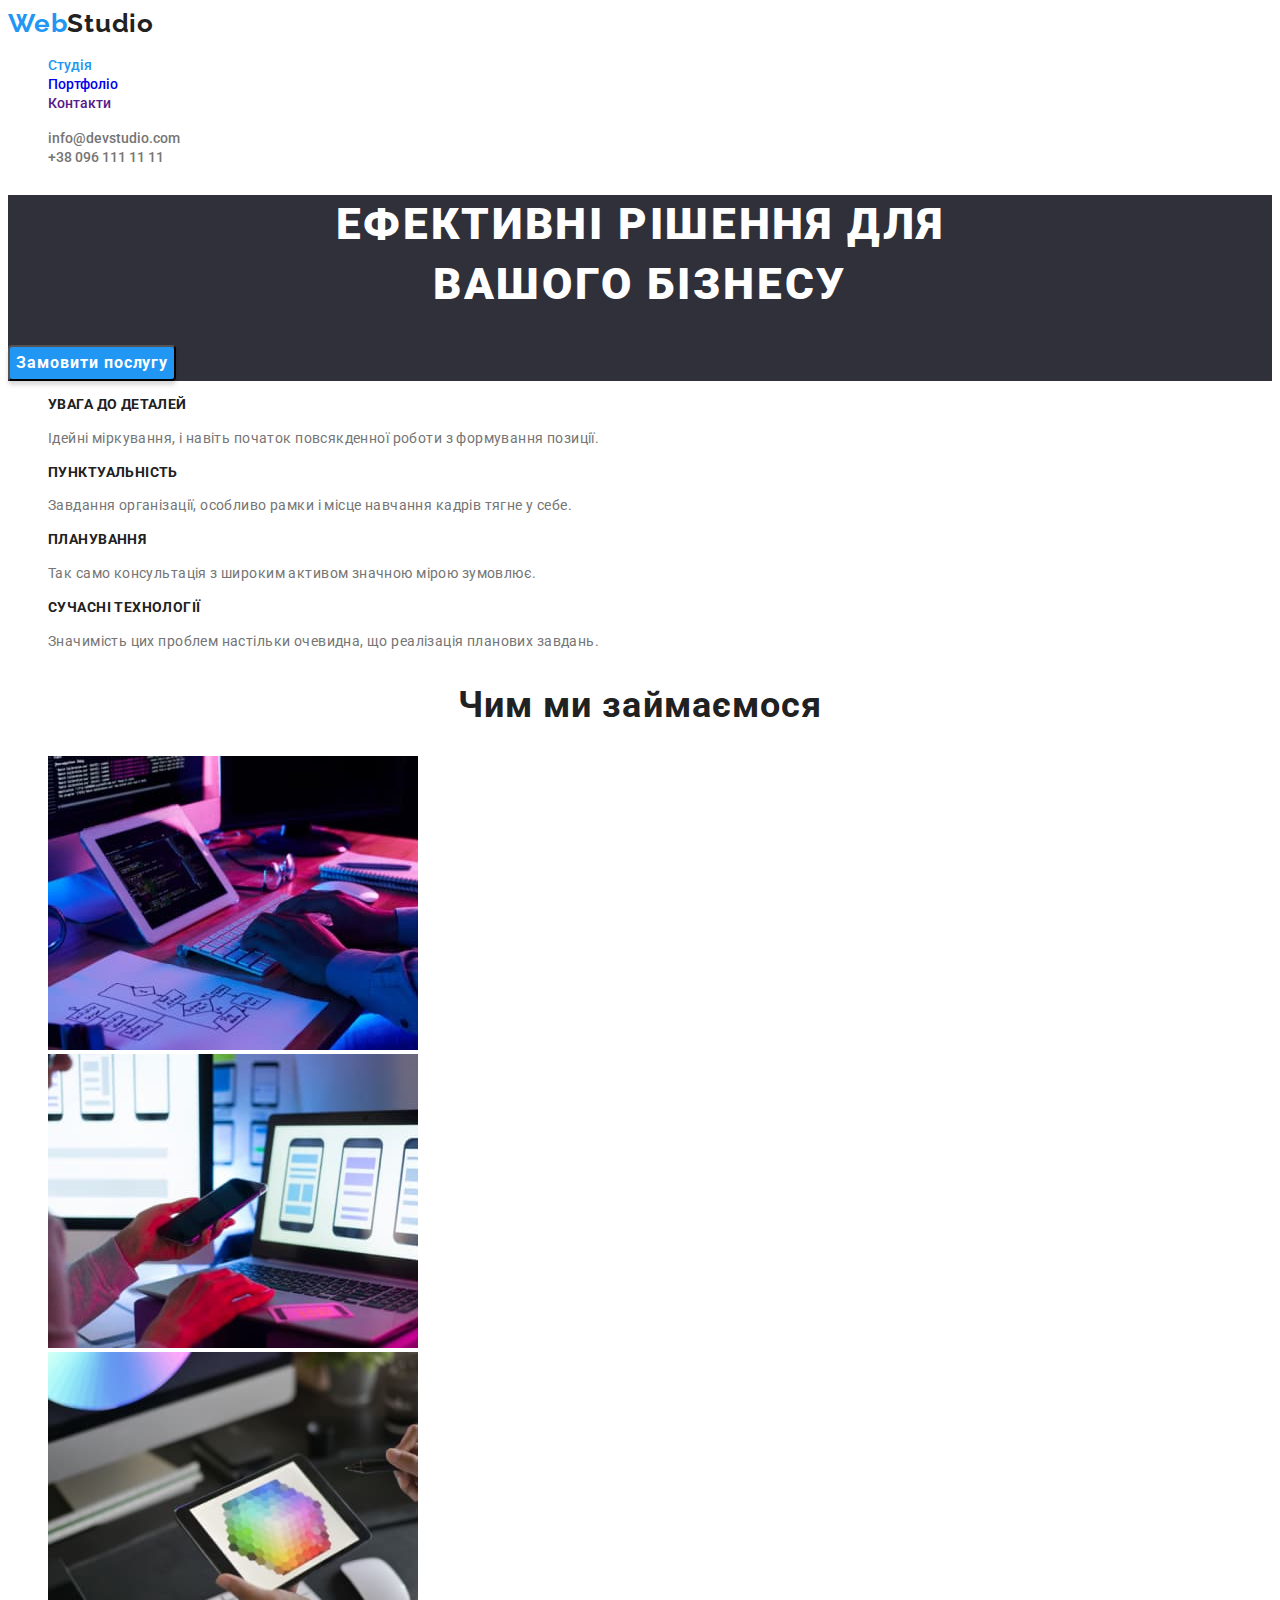
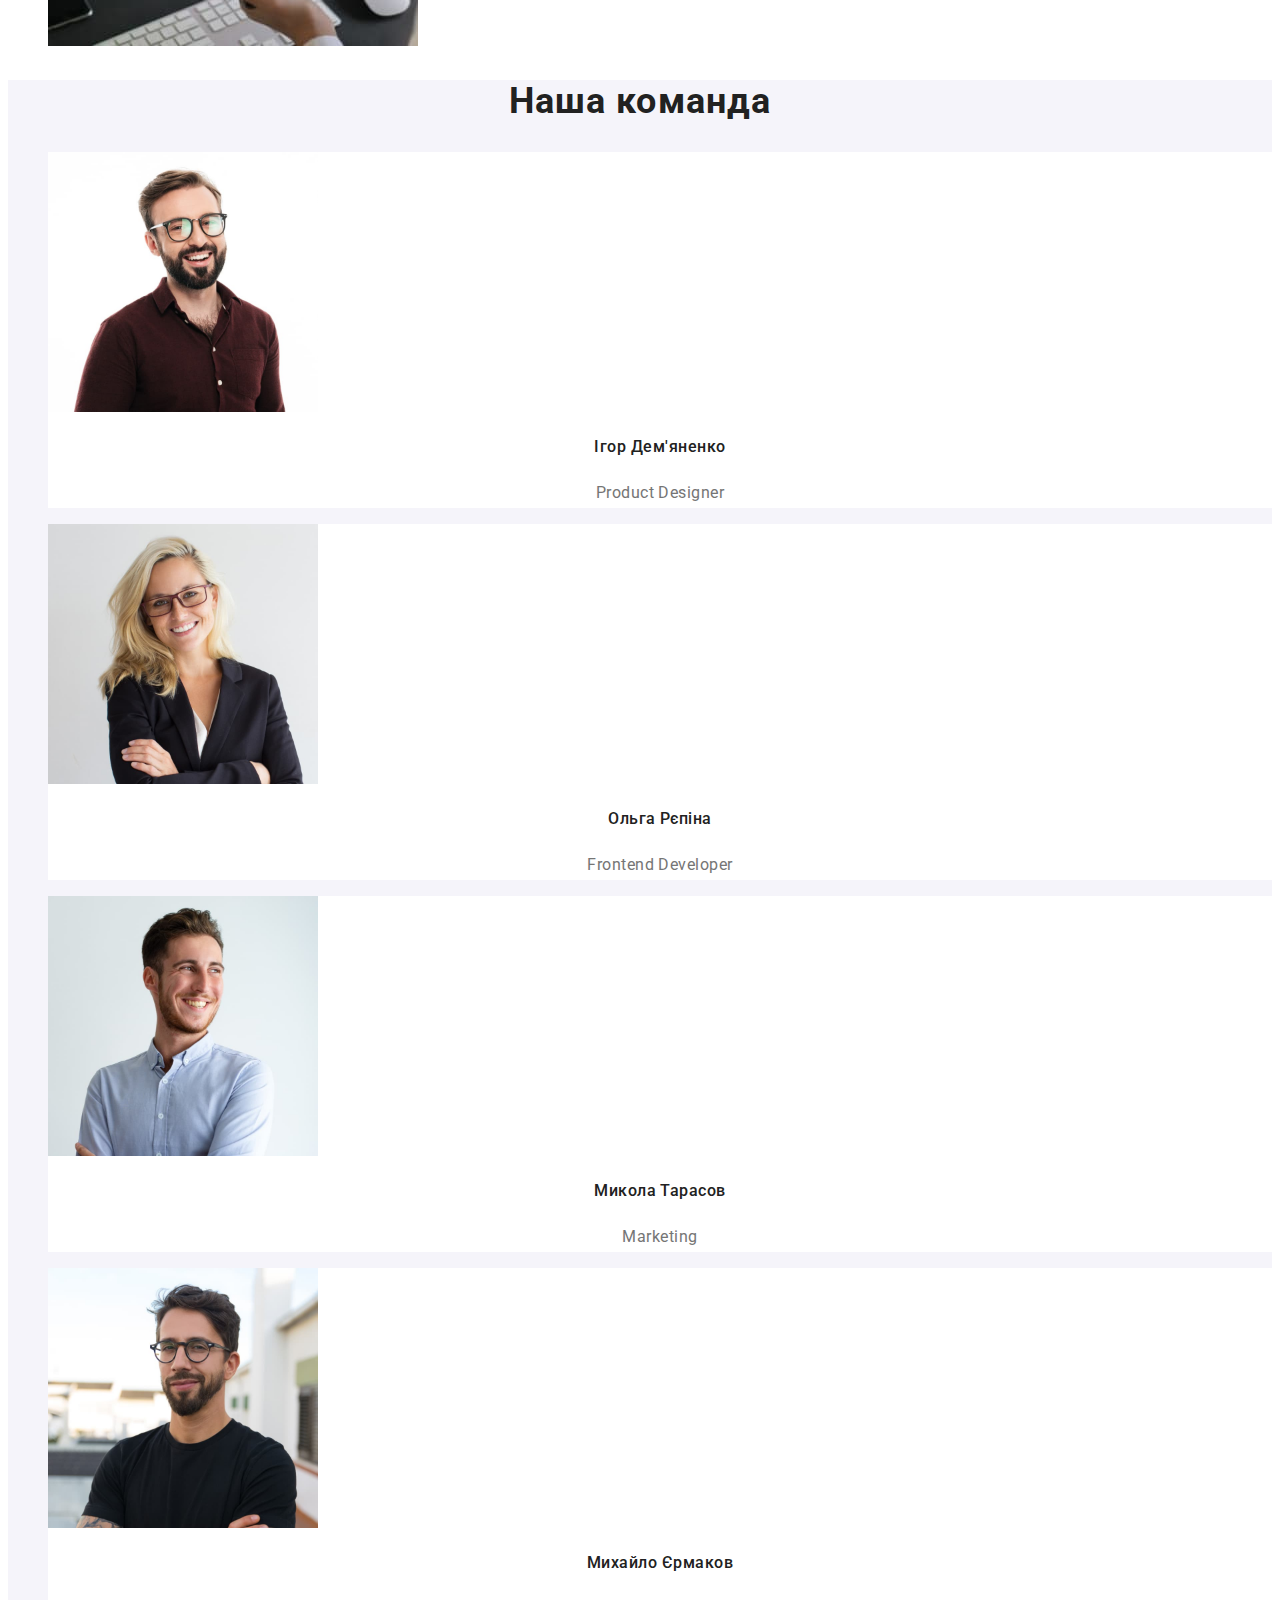
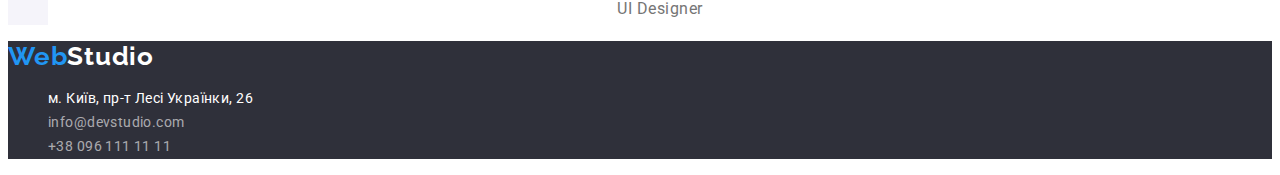
==== index.html @ 3e216400 "Створено репозиторій 3 д/з. Зміненно назви класів" ====
<!DOCTYPE html>
<html lang="uk">
  <head>
    <meta charset="UTF-8" />
    <meta http-equiv="X-UA-Compatible" content="IE=edge" />
    <meta name="viewport" content="width=device-width, initial-scale=1.0" />
    <title>Document</title>
    <!-- Завантаження таблиці стилів -->
    <link rel="stylesheet" href="./css/styles.css" />
    <!-- Завантаження шрифтів -->
    <link rel="preconnect" href="https://fonts.googleapis.com" />
    <link rel="preconnect" href="https://fonts.gstatic.com" crossorigin />
    <link
      href="https://fonts.googleapis.com/css2?family=Raleway:wght@700&family=Roboto:wght@400;500;700;900&display=swap"
      rel="stylesheet"
    />
  </head>
  <body>
    <header class="header">
      <nav class="nav">
        <a href="./index.html" class="logo">Web<span class="logo-header">Studio</span></a>
        <ul class="nav-list">
          <li class="nav-item">
            <a href="./index.html" class="nav-link current">Студія</a>
          </li>
          <li class="nav-item"><a href="./portfolio.html" class="nav-link">Портфоліо</a></li>
          <li class="nav-item"><a href="" class="nav-link">Контакти</a></li>
        </ul>
      </nav>

      <ul class="contact-list">
        <li class="contact-item">
          <a href="mailto:info@devstudio.com" class="contact-link">info@devstudio.com</a>
        </li>
        <li class="contact-item">
          <a href="tel:+380961111111" class="contact-link">+38 096 111 11 11</a>
        </li>
      </ul>
    </header>

    <main>
      <!-- Герой -->
      <section class="hero">
        <h1 class="hero-caption">
          Ефективні рішення для <br />
          вашого бізнесу
        </h1>
        <button type="button" class="hero-btn">Замовити послугу</button>
      </section>
      <!-- Секція "feature", Особливості  -->
      <section class="features">
        <h2 class="features-caption visually-hidden">Особливості</h2>
        <ul class="features-list">
          <li class="features-item">
            <h3 class="features-title">Увага до деталей</h3>
            <p class="features-subtitle">
              Ідейні міркування, і навіть початок повсякденної роботи з формування позиції.
            </p>
          </li>
          <li class="features-item">
            <h3 class="features-title">Пунктуальність</h3>
            <p class="features-subtitle">
              Завдання організації, особливо рамки і місце навчання кадрів тягне у себе.
            </p>
          </li>
          <li class="features-item">
            <h3 class="features-title">Планування</h3>
            <p class="features-subtitle">
              Так само консультація з широким активом значною мірою зумовлює.
            </p>
          </li>
          <li class="features-item">
            <h3 class="features-title">Сучасні технології</h3>
            <p class="features-subtitle">
              Значимість цих проблем настільки очевидна, що реалізація планових завдань.
            </p>
          </li>
        </ul>
      </section>
      <!-- Секція "product. Чим ми займаємося -->
      <section class="product">
        <h2 class="product-caption">Чим ми займаємося</h2>
        <ul class="product-list">
          <li class="product-item">
            <img class="product-img" src="./images/box1.jpg" alt="Десктопні додатки" width="370" />
          </li>
          <li class="product-item">
            <img class="product-img" src="./images/box2.jpg" alt="Мобільні додатки" width="370" />
          </li>
          <li class="product-item">
            <img
              class="product-img"
              src="./images/box3.jpg"
              alt="Дизайнерські рішення"
              width="370"
            />
          </li>
        </ul>
      </section>
      <!-- Секція "team", Наша команда -->
      <section class="team">
        <h2 class="team-caption">Наша команда</h2>
        <ul class="team-list">
          <li class="team-item">
            <img class="team-img" src="./images/teamcard1.jpg" alt="Ігор Дем'яненко" width="270" />
            <h3 class="team-title">Ігор Дем'яненко</h3>
            <p class="team-subtitle">Product Designer</p>
          </li>
          <li class="team-item">
            <img class="team-img" src="./images/teamcard2.jpg" alt="Ольга Рєпіна" width="270" />
            <h3 class="team-title">Ольга Рєпіна</h3>
            <p class="team-subtitle">Frontend Developer</p>
          </li>
          <li class="team-item">
            <img class="team-img" src="./images/teamcard3.jpg" alt="Микола Тарасов" width="270" />
            <h3 class="team-title">Микола Тарасов</h3>
            <p class="team-subtitle">Marketing</p>
          </li>
          <li class="team-item">
            <img class="team-img" src="./images/teamcard4.jpg" alt="Михайло Єрмаков" width="270" />
            <h3 class="team-title">Михайло Єрмаков</h3>
            <p class="team-subtitle">UI Designer</p>
          </li>
        </ul>
      </section>
    </main>

    <footer class="footer">
      <a href="./index.html" class="logo">Web<span class="logo-footer">Studio</span></a>
      <address class="address">
        <ul class="address-list">
          <li class="address-item">
            <a
              class="address-link map"
              href="https://goo.gl/maps/CPtrU1FHBa2aNyZL9"
              target="_blank"
              rel="noopener noreferrer nofollow"
              >м. Київ, пр-т Лесі Українки, 26</a
            >
          </li>
          <li class="address-item">
            <a href="mailto:info@devstudio.com" class="address-link">info@devstudio.com</a>
          </li>
          <li class="address-item">
            <a href="tel:+380961111111" class="address-link">+38 096 111 11 11</a>
          </li>
        </ul>
      </address>
    </footer>
  </body>
</html>
---- css/styles.css ----
:root {
   --logo-color: #2196f3;
   --logo-second-color: #212121;
   --logo-third-color: #ffffff;

   --main-color: #212121;
   --main-second-color: #757575;
   --main-third-color: #ffffff;
   --link-footer-color: rgba(255, 255, 255, 0.6);

   --base-background: #ffffff;
   --hero-background: #2f303a;
   --team-background: #f5f4fa;
   --footer-background: #2f303a;

   --button-hero-background: #2196f3;
   --button-background: #f5f4fa;

   --action-color: #2196f3;
   --action-second-color: #ffffff;
   --action-button-background: #2196f3;
   --action-button-second-background: #188ce8;

   --border-color: #eeeeee;

   /* ========= Приклад від ментора ==================== */
   /* --main-dark-color: #212121;
   --main-light-color: #ffffff;
   --main-text-color: #757575;
   --accent-color: #2196f3;
   --accent-secondary-color: ; */
}
ul {
   list-style: none;
}

body {
   font-family: "Roboto", sans-serif;
   color: var(--main-color);
   background-color: var(--base-background);
}

/* Секція "header" */
.logo {
   font-family: "Raleway", sans-serif;
   font-weight: 700;
   font-size: 26px;
   line-height: 1.19;
   letter-spacing: 0.03em;
   text-decoration: none;
   color: var(--logo-color);
}
.logo .logo-header {
   color: var(--logo-second-color);
}
.nav-link,
.contact-link {
   font-weight: 500;
   font-size: 14px;
   line-height: 1.14;
   text-decoration: none;
}
.contact-link {
   color: var(--main-second-color);
   text-decoration: none;
}
.nav-link:hover,
.nav-link:focus,
.contact-link:hover,
.contact-link:focus {
   color: var(--action-color);
}
.current {
   color: var(--action-color);
}

/* Секція "hero" */
.hero {
   background-color: var(--hero-background);
}
.hero-caption {
   font-weight: 900;
   font-size: 44px;
   line-height: 1.36;
   text-align: center;
   letter-spacing: 0.06em;
   text-transform: uppercase;
   color: var(--main-third-color);
}
.hero-btn {
   font-family: inherit;
   font-weight: 700;
   font-size: 16px;
   line-height: 1.88;
   text-align: center;
   letter-spacing: 0.06em;
   color: var(--main-third-color);
   cursor: pointer;

   background: var(--button-hero-background);
   box-shadow: 0px 4px 4px rgba(0, 0, 0, 0.15);
   border-radius: 4px;
}
.hero-btn:hover,
.hero-btn:focus {
   background: var(--action-button-second-background);
   box-shadow: 0px 4px 4px rgba(0, 0, 0, 0.15);
   border-radius: 4px;
}

/* Секція "feature", Особливості */
/* .visually-hidden прибирає заголовок h2 - "Особливості" */
.visually-hidden {
   position: absolute;
   white-space: nowrap;
   width: 1px;
   height: 1px;
   overflow: hidden;
   border: 0;
   padding: 0;
   clip: rect(0 0 0 0);
   clip-path: inset(50%);
   margin: -1px;
}

.features-title {
   font-weight: 700;
   font-size: 14px;
   line-height: 1.14;
   letter-spacing: 0.03em;
   text-transform: uppercase;
}
.features-subtitle {
   font-weight: 400;
   font-size: 14px;
   line-height: 1.71;
   letter-spacing: 0.03em;
   color: var(--main-second-color);
}

/* Секція "product. Чим ми займаємося*/
.product-caption {
   font-weight: 700;
   font-size: 36px;
   line-height: 1.17;
   text-align: center;
   letter-spacing: 0.03em;
}

/* Секція "team", Наша команда */
.team {
   background-color: var(--team-background);
}
.team-caption {
   font-weight: 700;
   font-size: 36px;
   line-height: 1.17;
   text-align: center;
   letter-spacing: 0.03em;
}
.team-item {
   background-color: var(--base-background);
}
.team-title,
.team-subtitle {
   font-weight: 500;
   font-size: 16px;
   line-height: 1.88;
   text-align: center;
   letter-spacing: 0.03em;
}
.team-subtitle {
   font-weight: 400;
   color: var(--main-second-color);
}

/* Секція "footer" */
.footer {
   background-color: var(--footer-background);
}
.logo .logo-footer {
   color: var(--logo-third-color);
}
.address-link {
   font-style: normal;
   font-weight: 400;
   font-size: 14px;
   line-height: 1.71;
   letter-spacing: 0.03em;
   color: var(--link-footer-color);
   text-decoration: none;
}
.address-link.map {
   color: var(--main-third-color);
}
.address-link:hover,
.address-link:focus {
   color: var(--action-color);
}

/* ----------------   Сторінка " Портфоліо (2-га сторінка)   ----------- "  */
/* фільтер */
.filter-btn {
   font-family: inherit;
   font-weight: 500;
   font-size: 16px;
   line-height: 1.63;
   text-align: center;
   letter-spacing: 0.03em;
   cursor: pointer;

   background-color: var(--button-background);
   border-radius: 4px;
}
.filter-btn:hover,
.filter-btn:focus {
   color: var(--action-second-color);
   background-color: var(--action-button-background);
   box-shadow: 0px 3px 1px rgba(0, 0, 0, 0.1), 0px 1px 2px rgba(0, 0, 0, 0.08), 0px 2px 2px rgba(0, 0, 0, 0.12);
   border-radius: 4px;
}
/* Список проектів */
.projects-item {
   background: var();
   border: 1px solid var(--border-color);
}
.projects-title {
   font-weight: 700;
   font-size: 18px;
   line-height: 2;
   letter-spacing: 0.06em;
}
.projects-subtitle {
   font-weight: 400;
   font-size: 16px;
   line-height: 1.88;
   letter-spacing: 0.03em;
   color: var(--main-second-color);
}
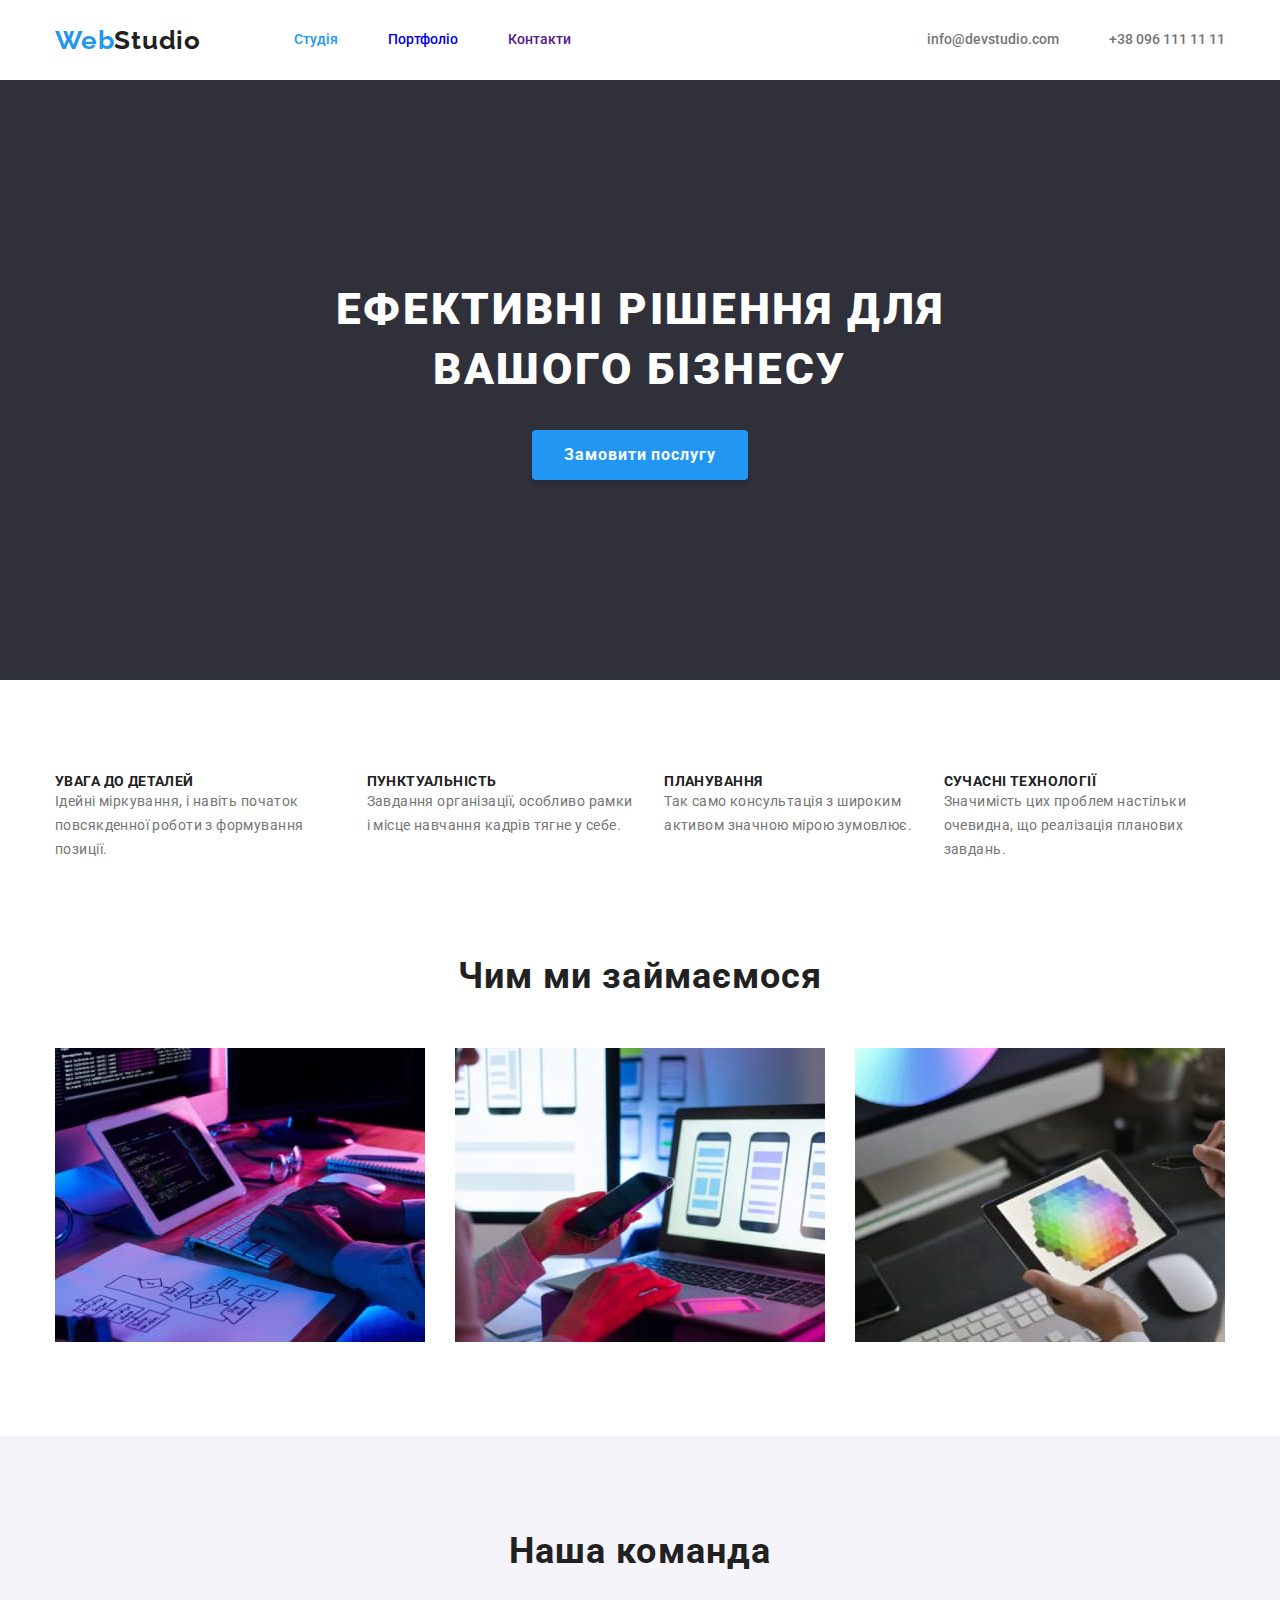
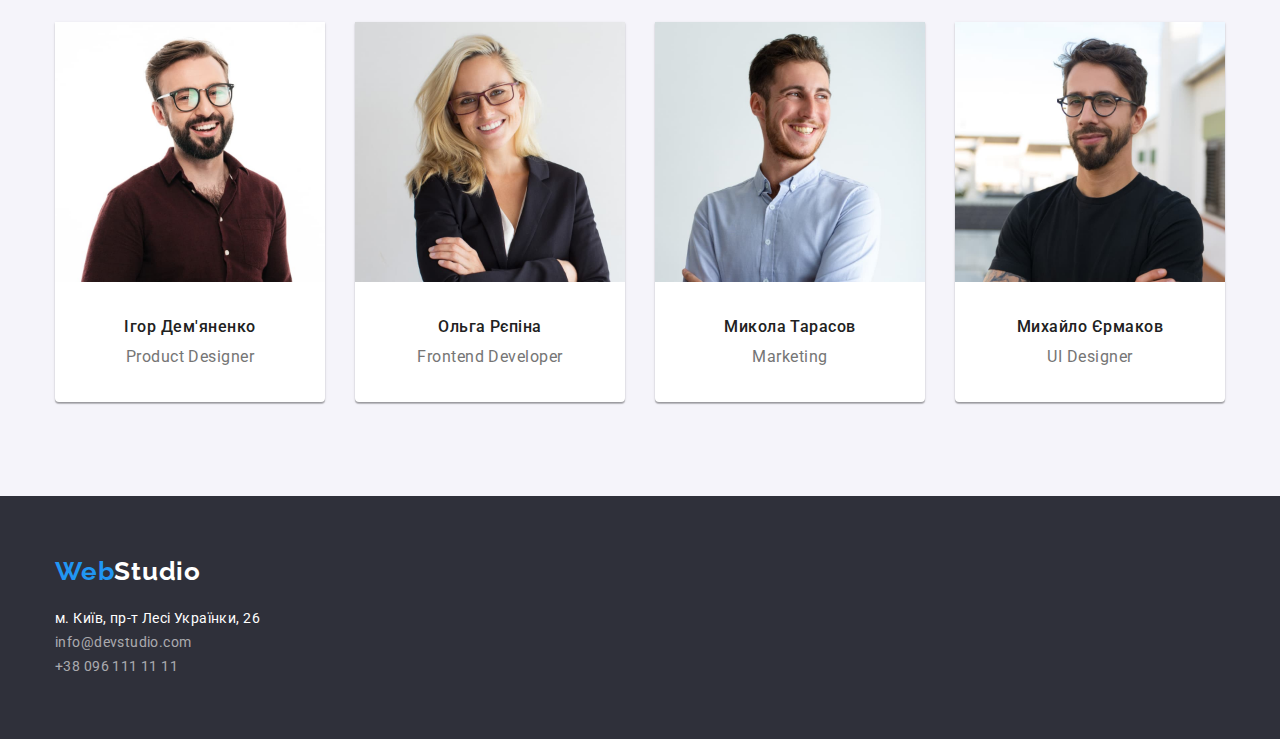
==== commit 914e2c0e: "Флекси доробив" ====
--- a/index.html
+++ b/index.html
@@ -5,8 +5,6 @@
     <meta http-equiv="X-UA-Compatible" content="IE=edge" />
     <meta name="viewport" content="width=device-width, initial-scale=1.0" />
     <title>Document</title>
-    <!-- Завантаження таблиці стилів -->
-    <link rel="stylesheet" href="./css/styles.css" />
     <!-- Завантаження шрифтів -->
     <link rel="preconnect" href="https://fonts.googleapis.com" />
     <link rel="preconnect" href="https://fonts.gstatic.com" crossorigin />
@@ -14,138 +12,182 @@
       href="https://fonts.googleapis.com/css2?family=Raleway:wght@700&family=Roboto:wght@400;500;700;900&display=swap"
       rel="stylesheet"
     />
+    <!-- нормализація стилів для роботи сторінок сайту на різних браузерах -->
+    <link
+      rel="stylesheet"
+      href="https://cdnjs.cloudflare.com/ajax/libs/modern-normalize/1.1.0/modern-normalize.min.css"
+    />
+    <!-- Завантаження таблиці стилів -->
+    <link rel="stylesheet" href="./css/styles.css" />
   </head>
   <body>
     <header class="header">
-      <nav class="nav">
-        <a href="./index.html" class="logo">Web<span class="logo-header">Studio</span></a>
-        <ul class="nav-list">
-          <li class="nav-item">
-            <a href="./index.html" class="nav-link current">Студія</a>
+      <div class="container container-flex">
+        <nav class="nav">
+          <a href="./index.html" class="logo">Web<span class="logo-header">Studio</span></a>
+          <ul class="nav-list">
+            <li class="nav-item">
+              <a href="./index.html" class="nav-link current">Студія</a>
+            </li>
+            <li class="nav-item"><a href="./portfolio.html" class="nav-link">Портфоліо</a></li>
+            <li class="nav-item"><a href="" class="nav-link">Контакти</a></li>
+          </ul>
+        </nav>
+
+        <ul class="contact-list">
+          <li class="contact-item">
+            <a href="mailto:info@devstudio.com" class="contact-link">info@devstudio.com</a>
           </li>
-          <li class="nav-item"><a href="./portfolio.html" class="nav-link">Портфоліо</a></li>
-          <li class="nav-item"><a href="" class="nav-link">Контакти</a></li>
+          <li class="contact-item">
+            <a href="tel:+380961111111" class="contact-link">+38 096 111 11 11</a>
+          </li>
         </ul>
-      </nav>
-
-      <ul class="contact-list">
-        <li class="contact-item">
-          <a href="mailto:info@devstudio.com" class="contact-link">info@devstudio.com</a>
-        </li>
-        <li class="contact-item">
-          <a href="tel:+380961111111" class="contact-link">+38 096 111 11 11</a>
-        </li>
-      </ul>
+      </div>
     </header>
 
     <main>
       <!-- Герой -->
       <section class="hero">
-        <h1 class="hero-caption">
-          Ефективні рішення для <br />
-          вашого бізнесу
-        </h1>
-        <button type="button" class="hero-btn">Замовити послугу</button>
+        <div class="container">
+          <h1 class="hero-caption">
+            Ефективні рішення для <br />
+            вашого бізнесу
+          </h1>
+          <button type="button" class="hero-btn">Замовити послугу</button>
+        </div>
       </section>
       <!-- Секція "feature", Особливості  -->
       <section class="features">
-        <h2 class="features-caption visually-hidden">Особливості</h2>
-        <ul class="features-list">
-          <li class="features-item">
-            <h3 class="features-title">Увага до деталей</h3>
-            <p class="features-subtitle">
-              Ідейні міркування, і навіть початок повсякденної роботи з формування позиції.
-            </p>
-          </li>
-          <li class="features-item">
-            <h3 class="features-title">Пунктуальність</h3>
-            <p class="features-subtitle">
-              Завдання організації, особливо рамки і місце навчання кадрів тягне у себе.
-            </p>
-          </li>
-          <li class="features-item">
-            <h3 class="features-title">Планування</h3>
-            <p class="features-subtitle">
-              Так само консультація з широким активом значною мірою зумовлює.
-            </p>
-          </li>
-          <li class="features-item">
-            <h3 class="features-title">Сучасні технології</h3>
-            <p class="features-subtitle">
-              Значимість цих проблем настільки очевидна, що реалізація планових завдань.
-            </p>
-          </li>
-        </ul>
+        <div class="container">
+          <h2 class="features-caption visually-hidden">Особливості</h2>
+          <ul class="features-list">
+            <li class="features-item">
+              <h3 class="features-title">Увага до деталей</h3>
+              <p class="features-subtitle">
+                Ідейні міркування, і навіть початок повсякденної роботи з формування позиції.
+              </p>
+            </li>
+            <li class="features-item">
+              <h3 class="features-title">Пунктуальність</h3>
+              <p class="features-subtitle">
+                Завдання організації, особливо рамки і місце навчання кадрів тягне у себе.
+              </p>
+            </li>
+            <li class="features-item">
+              <h3 class="features-title">Планування</h3>
+              <p class="features-subtitle">
+                Так само консультація з широким активом значною мірою зумовлює.
+              </p>
+            </li>
+            <li class="features-item">
+              <h3 class="features-title">Сучасні технології</h3>
+              <p class="features-subtitle">
+                Значимість цих проблем настільки очевидна, що реалізація планових завдань.
+              </p>
+            </li>
+          </ul>
+        </div>
       </section>
       <!-- Секція "product. Чим ми займаємося -->
       <section class="product">
-        <h2 class="product-caption">Чим ми займаємося</h2>
-        <ul class="product-list">
-          <li class="product-item">
-            <img class="product-img" src="./images/box1.jpg" alt="Десктопні додатки" width="370" />
-          </li>
-          <li class="product-item">
-            <img class="product-img" src="./images/box2.jpg" alt="Мобільні додатки" width="370" />
-          </li>
-          <li class="product-item">
-            <img
-              class="product-img"
-              src="./images/box3.jpg"
-              alt="Дизайнерські рішення"
-              width="370"
-            />
-          </li>
-        </ul>
+        <div class="container">
+          <h2 class="product-caption">Чим ми займаємося</h2>
+          <ul class="product-list">
+            <li class="product-item">
+              <img
+                class="product-img"
+                src="./images/box1.jpg"
+                alt="Десктопні додатки"
+                width="370"
+              />
+            </li>
+            <li class="product-item">
+              <img class="product-img" src="./images/box2.jpg" alt="Мобільні додатки" width="370" />
+            </li>
+            <li class="product-item">
+              <img
+                class="product-img"
+                src="./images/box3.jpg"
+                alt="Дизайнерські рішення"
+                width="370"
+              />
+            </li>
+          </ul>
+        </div>
       </section>
       <!-- Секція "team", Наша команда -->
       <section class="team">
-        <h2 class="team-caption">Наша команда</h2>
-        <ul class="team-list">
-          <li class="team-item">
-            <img class="team-img" src="./images/teamcard1.jpg" alt="Ігор Дем'яненко" width="270" />
-            <h3 class="team-title">Ігор Дем'яненко</h3>
-            <p class="team-subtitle">Product Designer</p>
-          </li>
-          <li class="team-item">
-            <img class="team-img" src="./images/teamcard2.jpg" alt="Ольга Рєпіна" width="270" />
-            <h3 class="team-title">Ольга Рєпіна</h3>
-            <p class="team-subtitle">Frontend Developer</p>
-          </li>
-          <li class="team-item">
-            <img class="team-img" src="./images/teamcard3.jpg" alt="Микола Тарасов" width="270" />
-            <h3 class="team-title">Микола Тарасов</h3>
-            <p class="team-subtitle">Marketing</p>
-          </li>
-          <li class="team-item">
-            <img class="team-img" src="./images/teamcard4.jpg" alt="Михайло Єрмаков" width="270" />
-            <h3 class="team-title">Михайло Єрмаков</h3>
-            <p class="team-subtitle">UI Designer</p>
-          </li>
-        </ul>
+        <div class="container">
+          <h2 class="team-caption">Наша команда</h2>
+          <ul class="team-list">
+            <li class="team-item">
+              <img
+                class="team-img"
+                src="./images/teamcard1.jpg"
+                alt="Ігор Дем'яненко"
+                width="270"
+              />
+              <div class="team-title-subtitle">
+                <h3 class="team-title">Ігор Дем'яненко</h3>
+                <p class="team-subtitle">Product Designer</p>
+              </div>
+            </li>
+            <li class="team-item">
+              <img class="team-img" src="./images/teamcard2.jpg" alt="Ольга Рєпіна" width="270" />
+              <div class="team-title-subtitle">
+                <h3 class="team-title">Ольга Рєпіна</h3>
+                <p class="team-subtitle">Frontend Developer</p>
+              </div>
+            </li>
+            <li class="team-item">
+              <img class="team-img" src="./images/teamcard3.jpg" alt="Микола Тарасов" width="270" />
+              <div class="team-title-subtitle">
+                <h3 class="team-title">Микола Тарасов</h3>
+                <p class="team-subtitle">Marketing</p>
+              </div>
+            </li>
+            <li class="team-item">
+              <img
+                class="team-img"
+                src="./images/teamcard4.jpg"
+                alt="Михайло Єрмаков"
+                width="270"
+              />
+              <div class="team-title-subtitle">
+                <h3 class="team-title">Михайло Єрмаков</h3>
+                <p class="team-subtitle">UI Designer</p>
+              </div>
+            </li>
+          </ul>
+        </div>
       </section>
     </main>
 
     <footer class="footer">
-      <a href="./index.html" class="logo">Web<span class="logo-footer">Studio</span></a>
-      <address class="address">
-        <ul class="address-list">
-          <li class="address-item">
-            <a
-              class="address-link map"
-              href="https://goo.gl/maps/CPtrU1FHBa2aNyZL9"
-              target="_blank"
-              rel="noopener noreferrer nofollow"
-              >м. Київ, пр-т Лесі Українки, 26</a
-            >
-          </li>
-          <li class="address-item">
-            <a href="mailto:info@devstudio.com" class="address-link">info@devstudio.com</a>
-          </li>
-          <li class="address-item">
-            <a href="tel:+380961111111" class="address-link">+38 096 111 11 11</a>
-          </li>
-        </ul>
-      </address>
+      <div class="container">
+        <a href="./index.html" class="logo logo-bottom"
+          >Web<span class="logo-footer">Studio</span></a
+        >
+        <address class="address">
+          <ul class="address-list">
+            <li class="address-item">
+              <a
+                class="address-link map"
+                href="https://goo.gl/maps/CPtrU1FHBa2aNyZL9"
+                target="_blank"
+                rel="noopener noreferrer nofollow"
+                >м. Київ, пр-т Лесі Українки, 26</a
+              >
+            </li>
+            <li class="address-item">
+              <a href="mailto:info@devstudio.com" class="address-link">info@devstudio.com</a>
+            </li>
+            <li class="address-item">
+              <a href="tel:+380961111111" class="address-link">+38 096 111 11 11</a>
+            </li>
+          </ul>
+        </address>
+      </div>
     </footer>
   </body>
 </html>
--- a/css/styles.css
+++ b/css/styles.css
@@ -22,16 +22,6 @@
    --action-button-second-background: #188ce8;
 
    --border-color: #eeeeee;
-
-   /* ========= Приклад від ментора ==================== */
-   /* --main-dark-color: #212121;
-   --main-light-color: #ffffff;
-   --main-text-color: #757575;
-   --accent-color: #2196f3;
-   --accent-secondary-color: ; */
-}
-ul {
-   list-style: none;
 }
 
 body {
@@ -40,8 +30,42 @@
    background-color: var(--base-background);
 }
 
+ul {
+   list-style: none;
+   padding: 0;
+   margin: 0;
+}
+
+h1,
+h2,
+h3,
+h4,
+h5,
+h6 {
+   margin: 0;
+}
+
+p {
+   margin: 0;
+}
+
+img {
+   display: block;
+   max-width: 100%;
+   height: auto;
+}
+
+.container {
+   width: 1200px;
+   margin: 0 auto;
+   padding: 0 15px;
+   /* outline: 1px solid tomato; */
+}
+
 /* Секція "header" */
 .logo {
+   margin-right: 93px;
+
    font-family: "Raleway", sans-serif;
    font-weight: 700;
    font-size: 26px;
@@ -55,6 +79,10 @@
 }
 .nav-link,
 .contact-link {
+   display: block;
+   padding-top: 32px;
+   padding-bottom: 32px;
+
    font-weight: 500;
    font-size: 14px;
    line-height: 1.14;
@@ -62,7 +90,6 @@
 }
 .contact-link {
    color: var(--main-second-color);
-   text-decoration: none;
 }
 .nav-link:hover,
 .nav-link:focus,
@@ -73,21 +100,45 @@
 .current {
    color: var(--action-color);
 }
+.container-flex {
+   display: flex;
+   align-items: center;
+}
+.nav {
+   display: flex;
+   align-items: center;
+}
+.nav-list {
+   display: flex;
+}
+.contact-list {
+   display: flex;
+   margin-left: auto;
+}
+.nav-item:not(:last-child),
+.contact-item:not(:last-child) {
+   margin-right: 50px;
+}
 
 /* Секція "hero" */
 .hero {
    background-color: var(--hero-background);
+   text-align: center;
+   padding: 200px 0px;
 }
 .hero-caption {
+   margin-bottom: 30px;
+
    font-weight: 900;
    font-size: 44px;
    line-height: 1.36;
-   text-align: center;
    letter-spacing: 0.06em;
    text-transform: uppercase;
    color: var(--main-third-color);
 }
 .hero-btn {
+   padding: 10px 32px;
+   border: none;
    font-family: inherit;
    font-weight: 700;
    font-size: 16px;
@@ -109,6 +160,7 @@
 }
 
 /* Секція "feature", Особливості */
+
 /* .visually-hidden прибирає заголовок h2 - "Особливості" */
 .visually-hidden {
    position: absolute;
@@ -122,7 +174,18 @@
    clip-path: inset(50%);
    margin: -1px;
 }
-
+.features {
+   padding: 94px 0px;
+}
+.features-list {
+   display: flex;
+}
+.features-item {
+   width: calc((100%-90px) / 4);
+}
+.features-item:not(:last-child) {
+   margin-right: 30px;
+}
 .features-title {
    font-weight: 700;
    font-size: 14px;
@@ -139,28 +202,50 @@
 }
 
 /* Секція "product. Чим ми займаємося*/
+.product {
+   padding-bottom: 94px;
+}
 .product-caption {
+   margin-bottom: 50px;
+
    font-weight: 700;
    font-size: 36px;
    line-height: 1.17;
    text-align: center;
    letter-spacing: 0.03em;
 }
-
+.product-list {
+   display: flex;
+}
+.product-item:not(:last-child) {
+   margin-right: 30px;
+}
 /* Секція "team", Наша команда */
 .team {
+   padding: 94px 0px;
+
    background-color: var(--team-background);
 }
 .team-caption {
+   margin-bottom: 50px;
+
    font-weight: 700;
    font-size: 36px;
    line-height: 1.17;
    text-align: center;
    letter-spacing: 0.03em;
 }
+.team-list {
+   display: flex;
+   justify-content: space-between;
+}
 .team-item {
    background-color: var(--base-background);
-}
+
+   box-shadow: 0px 1px 3px rgba(0, 0, 0, 0.12), 0px 1px 1px rgba(0, 0, 0, 0.14), 0px 2px 1px rgba(0, 0, 0, 0.2);
+   border-radius: 0px 0px 4px 4px;
+}
+
 .team-title,
 .team-subtitle {
    font-weight: 500;
@@ -169,6 +254,14 @@
    text-align: center;
    letter-spacing: 0.03em;
 }
+.team-img {
+}
+
+.team-title {
+}
+.team-title-subtitle {
+   padding: 30px 0px;
+}
 .team-subtitle {
    font-weight: 400;
    color: var(--main-second-color);
@@ -176,9 +269,15 @@
 
 /* Секція "footer" */
 .footer {
+   padding: 60px 0px;
+
    background-color: var(--footer-background);
 }
-.logo .logo-footer {
+.logo-bottom {
+   display: block;
+   margin-bottom: 20px;
+}
+.logo-footer {
    color: var(--logo-third-color);
 }
 .address-link {
@@ -199,8 +298,27 @@
 }
 
 /* ----------------   Сторінка " Портфоліо (2-га сторінка)   ----------- "  */
+.header-portfolio {
+   border-bottom: 1px solid #ececec;
+}
+
+.projects {
+   padding-top: 108px;
+   padding-bottom: 80px;
+}
 /* фільтер */
+.filter-list {
+   display: flex;
+   justify-content: center;
+
+   margin-bottom: 50px;
+}
+.filter-item:not(:last-child) {
+   margin-right: 8px;
+}
 .filter-btn {
+   padding: 6px 22px;
+
    font-family: inherit;
    font-weight: 500;
    font-size: 16px;
@@ -211,6 +329,10 @@
 
    background-color: var(--button-background);
    border-radius: 4px;
+   border: none;
+}
+.filter-btn.first {
+   padding: 6px 25px;
 }
 .filter-btn:hover,
 .filter-btn:focus {
@@ -220,9 +342,25 @@
    border-radius: 4px;
 }
 /* Список проектів */
+.projects-list {
+   display: flex;
+   flex-wrap: wrap;
+}
 .projects-item {
-   background: var();
-   border: 1px solid var(--border-color);
+   background: var(--base-background);
+}
+.projects-item:not(:nth-child(3n)) {
+   margin-right: 30px;
+}
+.projects-item:not(:nth-last-child(-n + 3)) {
+   margin-bottom: 30px;
+}
+.projects-title-subtitle {
+   padding: 20px 24px;
+
+   border-right: 1px solid var(--border-color);
+   border-bottom: 1px solid var(--border-color);
+   border-left: 1px solid var(--border-color);
 }
 .projects-title {
    font-weight: 700;
@@ -237,3 +375,5 @@
    letter-spacing: 0.03em;
    color: var(--main-second-color);
 }
+
+/* ------------Д.з. № 3---------- */
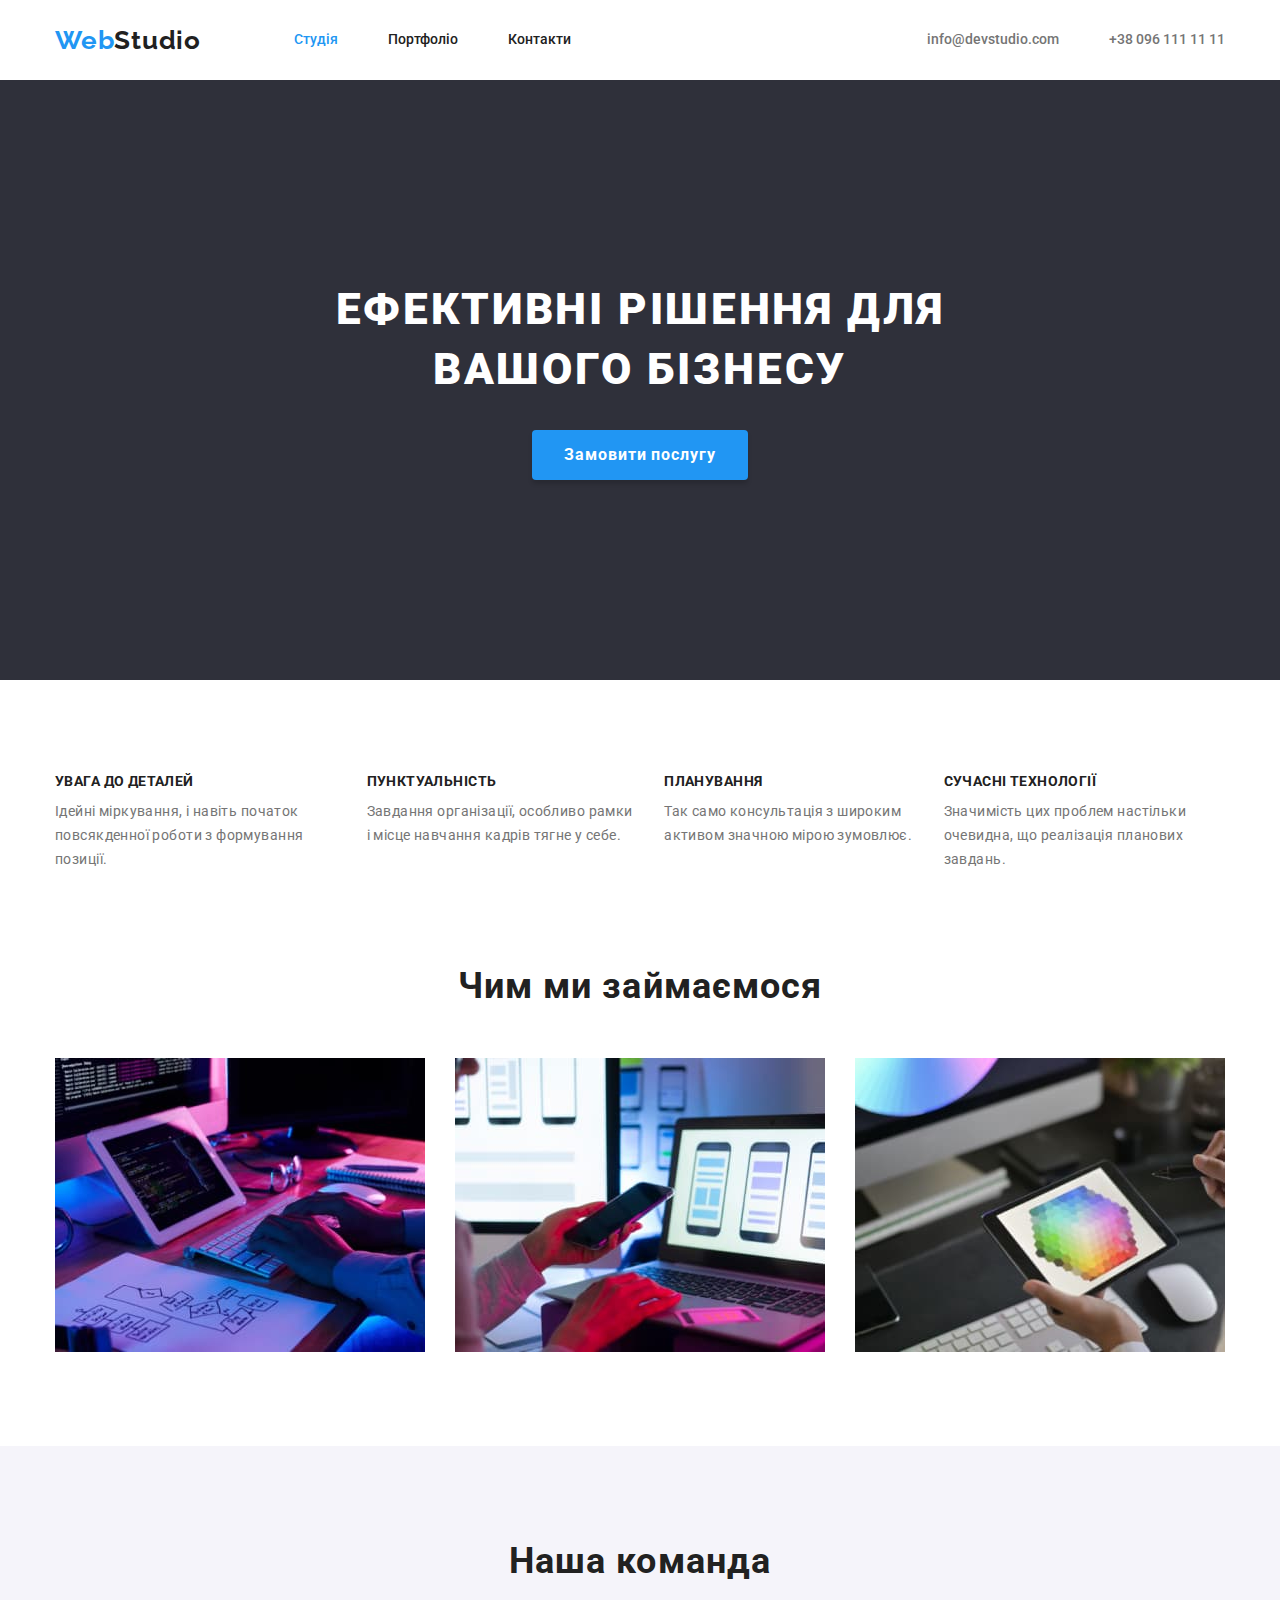
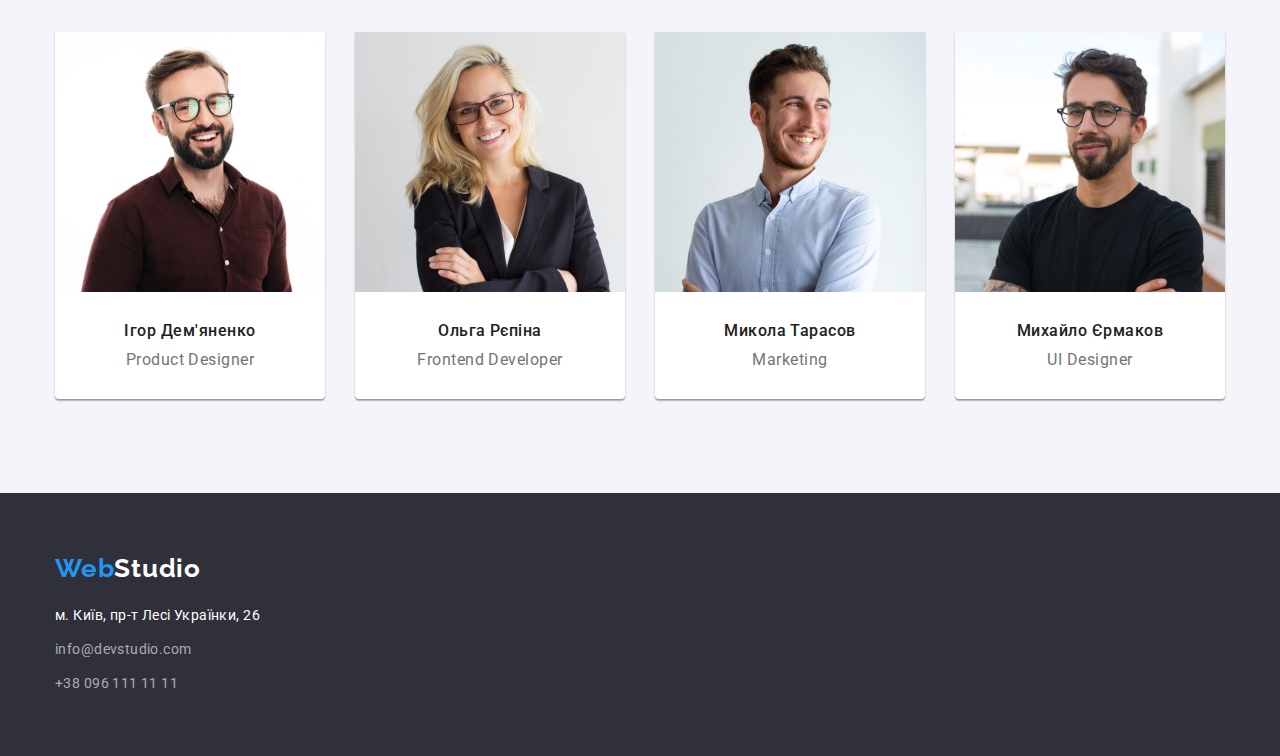
==== commit dc348e9c: "Виправлення д/з № 3" ====
--- a/index.html
+++ b/index.html
@@ -49,10 +49,7 @@
       <!-- Герой -->
       <section class="hero">
         <div class="container">
-          <h1 class="hero-caption">
-            Ефективні рішення для <br />
-            вашого бізнесу
-          </h1>
+          <h1 class="hero-caption">Ефективні рішення для вашого бізнесу</h1>
           <button type="button" class="hero-btn">Замовити послугу</button>
         </div>
       </section>
--- a/css/styles.css
+++ b/css/styles.css
@@ -87,6 +87,8 @@
    font-size: 14px;
    line-height: 1.14;
    text-decoration: none;
+
+   color: var(--main-color);
 }
 .contact-link {
    color: var(--main-second-color);
@@ -127,6 +129,8 @@
    padding: 200px 0px;
 }
 .hero-caption {
+   width: 696px;
+   margin: 0px auto;
    margin-bottom: 30px;
 
    font-weight: 900;
@@ -187,6 +191,8 @@
    margin-right: 30px;
 }
 .features-title {
+   margin-bottom: 10px;
+
    font-weight: 700;
    font-size: 14px;
    line-height: 1.14;
@@ -245,24 +251,28 @@
    box-shadow: 0px 1px 3px rgba(0, 0, 0, 0.12), 0px 1px 1px rgba(0, 0, 0, 0.14), 0px 2px 1px rgba(0, 0, 0, 0.2);
    border-radius: 0px 0px 4px 4px;
 }
-
+.team-title-subtitle {
+   padding: 30px 0px;
+}
 .team-title,
 .team-subtitle {
+   margin-bottom: 10px;
+
    font-weight: 500;
    font-size: 16px;
-   line-height: 1.88;
-   text-align: center;
-   letter-spacing: 0.03em;
-}
-.team-img {
+   line-height: 1.18;
+   text-align: center;
+   letter-spacing: 0.03em;
+}
+/* .team-img {
 }
 
 .team-title {
-}
-.team-title-subtitle {
-   padding: 30px 0px;
-}
+} */
+
 .team-subtitle {
+   margin-bottom: 0px;
+
    font-weight: 400;
    color: var(--main-second-color);
 }
@@ -275,10 +285,17 @@
 }
 .logo-bottom {
    display: block;
+   margin-right: 0px;
    margin-bottom: 20px;
 }
 .logo-footer {
    color: var(--logo-third-color);
+}
+.address-item {
+   margin-bottom: 10px;
+}
+.address-item:last-child {
+   margin-bottom: 0px;
 }
 .address-link {
    font-style: normal;
@@ -303,8 +320,8 @@
 }
 
 .projects {
-   padding-top: 108px;
-   padding-bottom: 80px;
+   padding-top: 94px;
+   padding-bottom: 94px;
 }
 /* фільтер */
 .filter-list {
@@ -363,6 +380,8 @@
    border-left: 1px solid var(--border-color);
 }
 .projects-title {
+   margin-bottom: 4px;
+
    font-weight: 700;
    font-size: 18px;
    line-height: 2;
